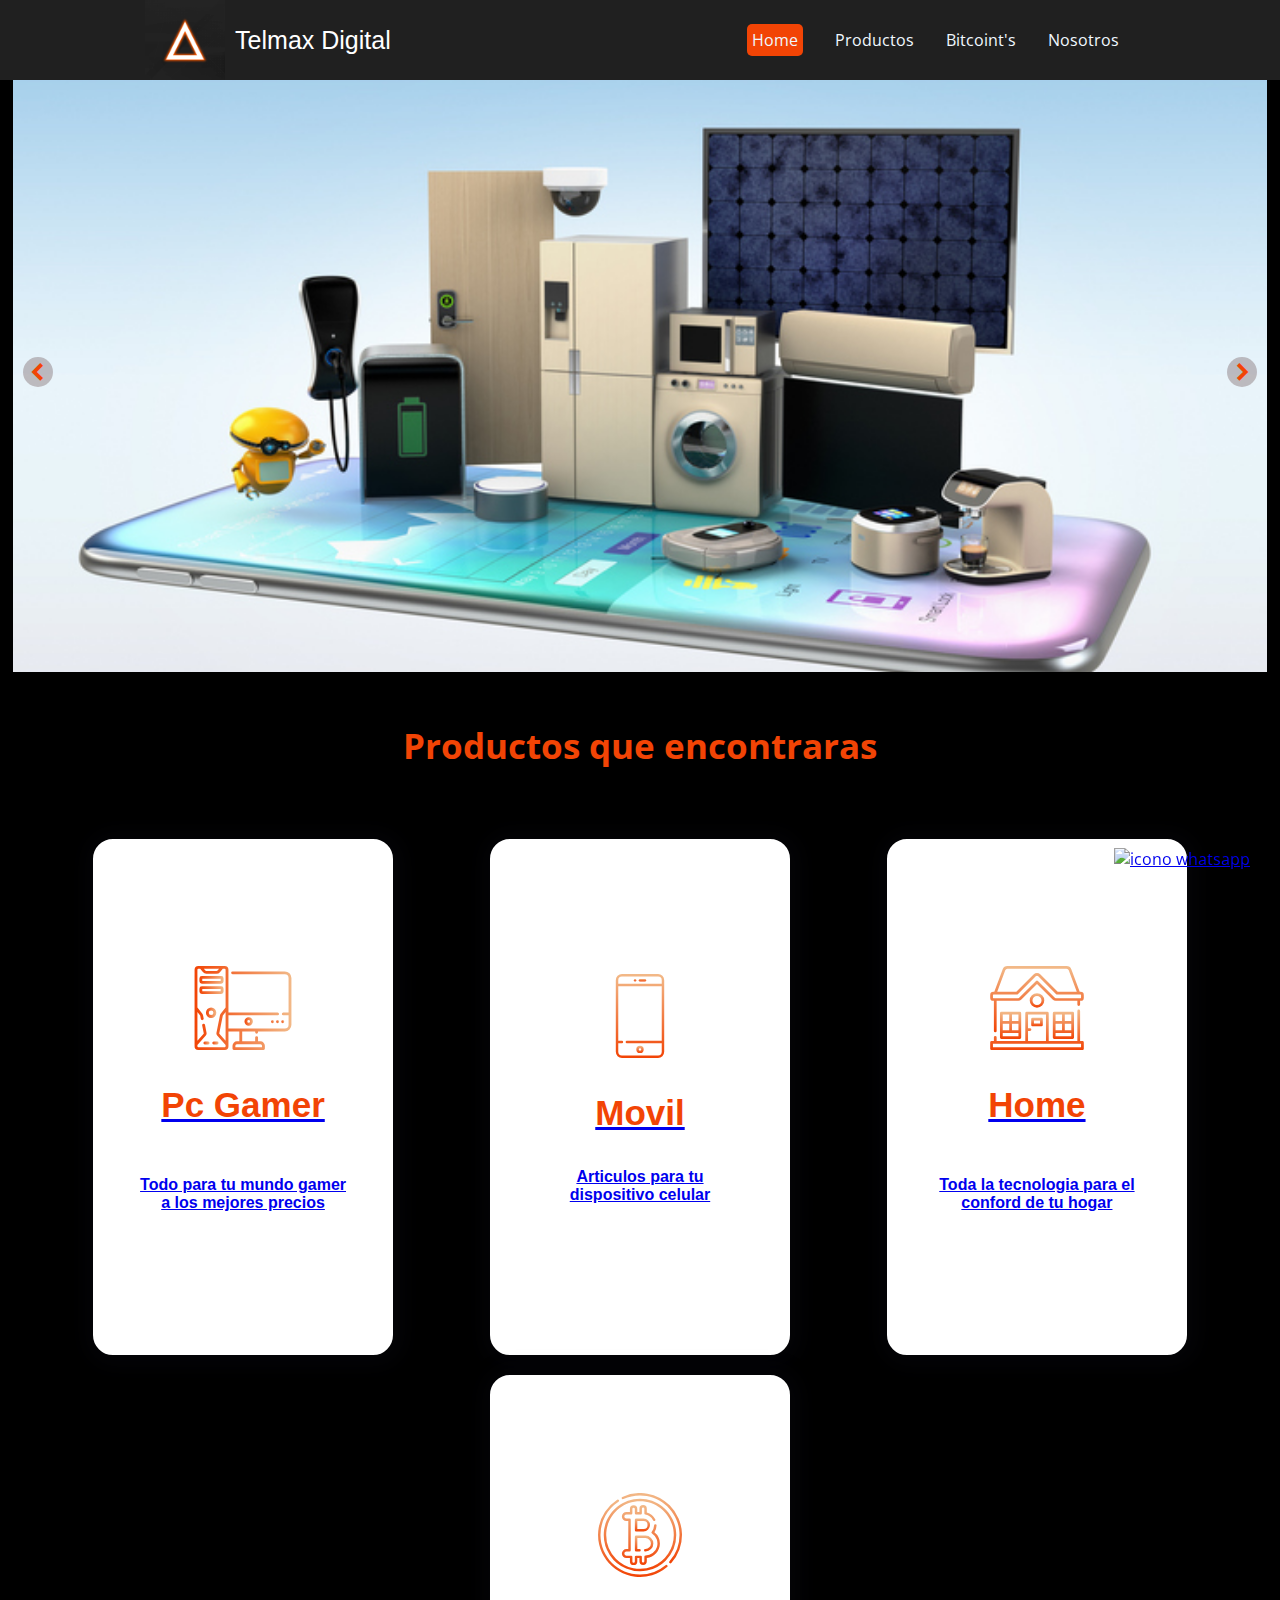
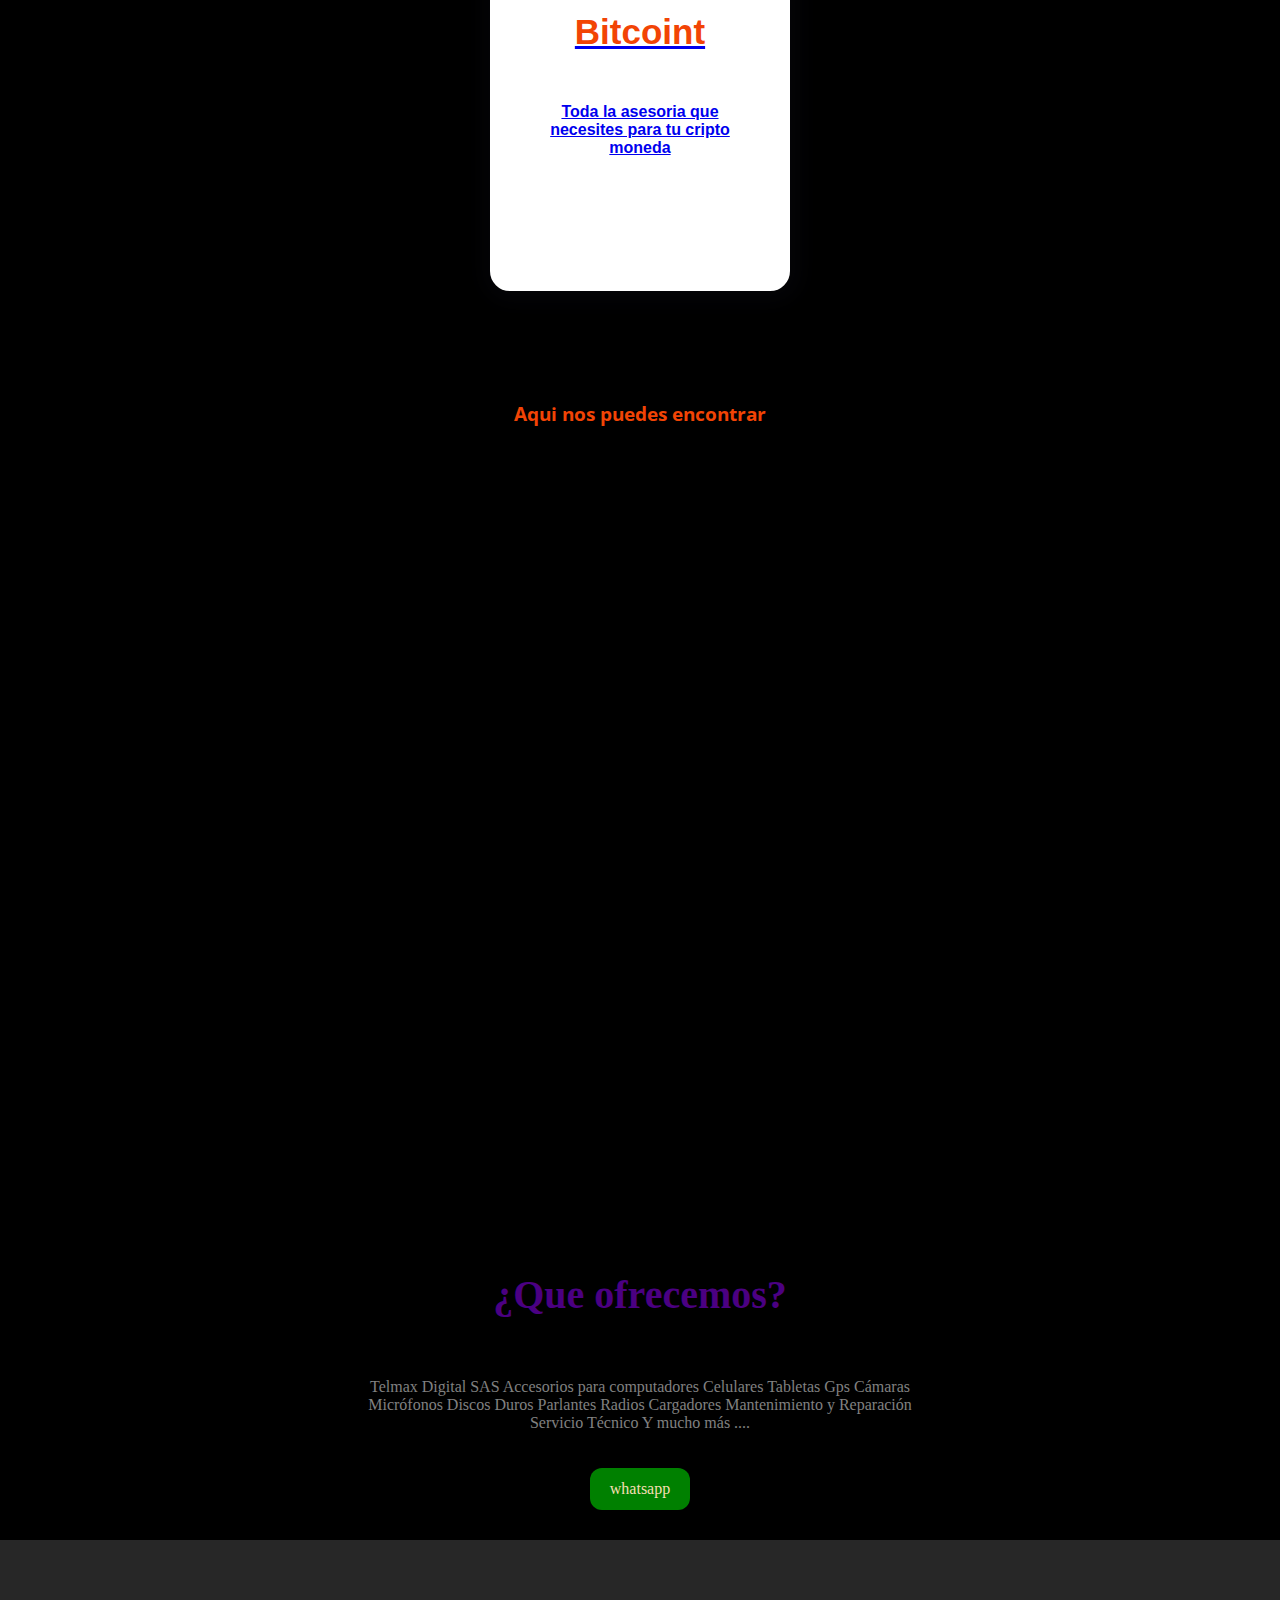
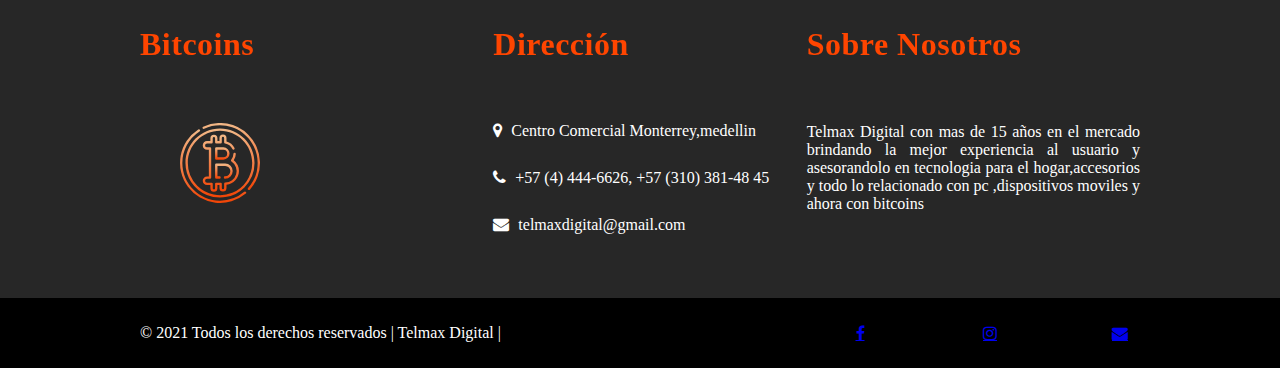
==== index.html @ 06fbbb83 "commit6" ====
<html lang="es">

<head>
    <meta charset="UTF-8">
    <meta http-equiv="X-UA-Compatible" content="IE=edge">
    <meta name="viewport" content="width=device-width, initial-scale=1.0">
    <!-- descripcion de quienes somos para motores de busqueda-->
    <meta name="description" content="Somos Telmax Digital tienda de tecnologia">
    <!--palabras claves para motores de busqueda-->
    <meta name="keywords" content="">
    TODO: busqueda de palabras
    <title>Telmax tecnologia</title>
    <link rel="shortcut icon" href="/assets/logos y simbolos/telmax logo.jpg" type="image/x-icon">
    <link rel="stylesheet" href="css/font-awesome.min.css">
    <link rel="stylesheet" href="css/stylos.css">
    <link href='https://unpkg.com/boxicons@2.0.7/css/boxicons.min.css' rel='stylesheet'>
    <link rel="preconnect" href="https://fonts.gstatic.com">
    <link href="https://fonts.googleapis.com/css2?family=Open+Sans:ital,wght@0,300;0,700;1,300;1,400;1,800&display=swap"
        rel="stylesheet">
</head>

<body>
    <header>
        <!-- logo -->
        <div class="logo_corp">
            <a href="index.html">
                <img src="Recursos/logos y simbolos/telmaxlogo.jpg" alt="logo-telmax" width="86px" class="logo">
            </a>
            <p class="h2">Telmax Digital</p>
        </div>

        <!-- menu -->
        <nav class="cont_menu">
            <ul class="menu" id="menu">
                <li class="menu_item"><a href="index.html " class="menu_link active">Home</a></li>
                <li class="menu_item"><a href="Productos.html" class="menu_link">Productos</a>
                    <ul class="submenu">
                        <li class="menu_item"><a href="Productos.html" class="menu_link lnk2">PcGamer</a></li>
                        <li class="menu_item"><a href="productosMovil.html" class="menu_link lnk2">Movil</a></li>
                        <li class="menu_item"><a href="productosHogar.html" class="menu_link lnk2">Hogar</a></li>
                    </ul>
                </li>
                <li class="menu_item"><a href="https://n9.cl/1if3p" target="_blank" class="menu_link">Bitcoint's</a>
                </li>
                <li class="menu_item"><a href="nosotros.html" class="menu_link">Nosotros</a>

                </li>
            </ul>
        </nav>

        <!-- icono-movil -->
        <div class="icon_nav" id="btnmenu"><i class='bx bx-menu icon' style='color:#F24405'></i></div>
    </header>

    <!-- Cuerpo -->
    <main>
        <!-- slider -->
        <div class="container_slider">
            <div class="slider" id="slider">
                <div class="slider_section"><img src="Img/slider/tecno_hogar_3.jpg" alt="" class="slider_img"></div>
                <div class="slider_section"><img src="/Img/slider/tecno_hogar_2.jpg" alt="" class="slider_img"></div>
                <div class="slider_section"><img src="/Img/slider/pc_gaming_2.jpg" alt="" class="slider_img"></div>
                <div class="slider_section"><img src="/Img/slider/movil.jpg" alt="" class="slider_img"></div>
            </div>
            <div class="slider_btn btn_derecho" id="btn_der"><i class='bx bxs-chevron-right btn'></i></div>
            <div class="slider_btn btn_izquierdo" id="btn_izq"><i class='bx bxs-chevron-left btn'></i></div>
        </div>

        <!-- contendor productos -->

        <section>
            <h3 class="h4"> Productos que encontraras </h3>
            <section class="box_mother">
                <div class="box_mother">

                    <a href="Productos.html">
                        <div class="box_child">
                            <div class="box_gchild">
                                <img src="/Img/gamingmod.svg" alt="icon_gamin" height="84" width="100" id="img_box">
                                <h3 class="subtitle">Pc Gamer</h3>
                                <div class="box_text">
                                    <p class="text">Todo para tu mundo gamer a los mejores precios</p>
                                </div>
                            </div>
                    </a>
                </div>

                <a href="productosMovil.html">
                    <div class="box_child">
                        <div class="box_gchild">

                            <img src="/Img/telefono-movil-mod.svg" alt="icon_gamin" height="84" width="100"
                                id="img_box">
                            <h3 class="subtitle">Movil</h3>
                            <div class="box_text">
                                <p class="text">Articulos para tu dispositivo celular</p>
                            </div>

                </a>
                </div>
                </div>
                <a href="productosHogar.html">
                    <div class="box_child">
                        <div class="box_gchild">
                            <img src="/Img/home-mod.svg" alt="icon_gamin" height="84" width="100" id="img_box">
                            <h3 class="subtitle">Home</h3>
                            <div class="box_text">
                                <p class="text">Toda la tecnologia para el conford de tu hogar</p>
                            </div>
                        </div>
                </a>
                </div>
                <a href="https://n9.cl/1if3p" target="_blank">
                    <div class="box_child">
                        <div class="box_gchild">
                            <img src="/Img/bitcoin-mod.svg" alt="icon_gamin" height="84" width="100" id="img_box">
                            <h3 class="subtitle">Bitcoint</h3>
                            <div class="box_text">
                                <p class="text">Toda la asesoria que necesites para tu cripto moneda</p>
                            </div>
                        </div>
                </a>
                </div>
                </div>
            </section>

            <div class="map_container">
                <h3 class="h3"> Aqui nos puedes encontrar </h3>
                <iframe
                    src="https://www.google.com/maps/embed?pb=!1m18!1m12!1m3!1d9433.718919211711!2d-75.57982219215948!3d6.212157180799038!2m3!1f0!2f0!3f0!3m2!1i1024!2i768!4f13.1!3m3!1m2!1s0x0%3A0xb4571233e9dce2f1!2stelmax!5e0!3m2!1ses-419!2sco!4v1623818094315!5m2!1ses-419!2sco"
                    width="800" height="600" style="border:0;" allowfullscreen="" loading="lazy" class="mapa"></iframe>
            </div>

            <div class="whp">
                <a href="https://api.whatsapp.com/send?phone=573103814845%E2%80%AC&text=Hola+Estoy+interesado+en+un+producto+o+servicio%20&source=&data=&app_absent="
                    target="_blank"><img src="img/Whatsappicon.png" alt="icono whatsapp" id="whp"></a>
            </div>

            <div class="info-container">
                <div class="info-main">
                    <h3> ¿Que ofrecemos? </h3>
                    <p>Telmax Digital SAS
                        Accesorios para computadores
                        Celulares
                        Tabletas
                        Gps
                        Cámaras
                        Micrófonos
                        Discos Duros
                        Parlantes
                        Radios
                        Cargadores
                        Mantenimiento y Reparación
                        Servicio Técnico
                        Y mucho más ....</p>
                    <a href="https://api.whatsapp.com/send?phone=573103814845%E2%80%AC&text=Hola+Estoy+interesado+en+un+producto+o+servicio%20&source=&data=&app_absent="
                        class="enlace">
                        <div class="icono">
                            <i class="whatsapp"></i>
                        </div>
                        whatsapp
                    </a>
                </div>
            </div>

    </main>
    <!-- Fother edwin -->
    <footer>
        <div class="footer-container">
            <div class="footer-main">

                <div class="footer-columna">
                    <h3>Bitcoins</h3>
                    <a class="logo">
                        <figure>
                            <img class="logo" src="Img/bitcoin-mod.svg">
                        </figure>
                    </a>
                </div>

                <div class="footer-columna">
                    <h3>Dirección</h3>
                    <span class="fa fa-map-marker">
                        <p>Centro Comercial Monterrey,medellin</p>
                    </span>
                    <span class="fa fa-phone">
                        <p>+57 (4) 444-6626, +57 (310) 381-48 45 </p>
                    </span>
                    <span class="fa fa-envelope">
                        <p>telmaxdigital@gmail.com</p>
                    </span>
                </div>

                <div class="footer-columna">
                    <h3>Sobre Nosotros</h3>
                    <p>Telmax Digital con mas de 15 años en el mercado brindando la mejor experiencia al usuario y
                        asesorandolo en tecnologia para el hogar,accesorios y todo lo relacionado con pc ,dispositivos
                        moviles y ahora con bitcoins</p>
                </div>
            </div>
        </div>

        <div class="footer-copy-redes">
            <div class="main-copy-redes">
                <div class="footer-copy">
                    &copy; 2021 Todos los derechos reservados | Telmax Digital |
                </div>
                <div class="footer-redes">
                    <a href="https://www.facebook.com/TelmaxDigital/" class="fa fa-facebook"></a>
                    <a href="https://www.instagram.com/telmaxdigital/" class="fa fa-instagram"></a>
                    <a href="https://telmaxdigital@gmail.com" class="fa fa-envelope"></a>



                </div>
            </div>
        </div>
    </footer>
    <!--js-->
    <script src="/Js/main.js"></script>
</body>

</html>
---- css/stylos.css ----
/* @font-face {
    font-family: font-telmax;
    src: url(/assets/webfonts/fa-brands-400.ttf);
    src: url(/assets/webfonts/fa-brands-400.eot);
    src: url(/assets/webfonts/fa-regular-400.woff2)
} */
/* phantone telmex */
:root{
    /* Phantone */
    --Col_coffi: #F2B988;
    --Col_orang: #F24405;
    --Col_marron: #8C3414;
    --Col_whitelx: #F2F2F2;
    --Col_blacktelx: #262626;
    --Col_blacklog: #202020;
    --font_telmax: 'Open Sans', sans-serif;
    --font_subtitle: 'Merriweather Sans', sans-serif;
}
*{
    box-sizing: border-box;
}
body{
    font-family: var(--font_telmax);
    background-color:black;
    margin: 0;
}
header{
    display: flex;
    justify-content: space-around;
    align-items: center;
    position: fixed;
    /* padding: 5px 0; */
    top: 0;
    width: 100%;
    background-color: var(--Col_blacklog);
    z-index: 1;
}
.logo_corp {
    display: flex;
    align-items: center;}

.logo{
    width: auto;
    height: 80px;


}

.h2 {
    font-family: var(--font_subtitle);
    color: white;
    margin: 0 10px;
    font-size: 25px;
}



/* menu del menu prinsipal */
.cont_menu{
    display: flex;
    justify-content: space-evenly;
    align-content: center;
}
.menu{
    display: flex;
}
.active{
    background-color: var(--Col_orang);
    padding: 5px;
    border-radius: 5px;
}
.menu_item{
    position: relative;
}
.menu, .submenu{
    list-style: none;
}
.menu_item, .menu_link{
    text-decoration: none;
    color: aliceblue;
    margin:  8px;
}
.submenu{
    position: absolute; 
    padding: 10px 50px ;
    border-radius: 5px;
    display: none;
    background-color: var(--Col_blacktelx)
    /* TODO: INVESTIGAR POR EL MARGIN INABILITA LAS OPCIONES DEL MENU */
}
.menu_item:hover .submenu{
    display: block;
}
.lnk2{
    margin: 10px 0;
}
.menu_link:hover{
    background-color: var(--Col_orang);
    padding: 5px;
    border-radius: 5px;
    transition: all 0.4s;
}
.icon_nav{
    font-size: 30px;
    border: 1px solid var(--Col_orang);
    border-radius: 5px;
    display: none;
}

/* Main container slider */

.container_slider{
    width: 98%;
    margin: 50px auto;
    overflow: hidden;
    position: relative; 
    /* box-shadow:  0 0 0 3px var(--Col_orang),
                        0 8px 20px; */
}
.slider{
    display: flex;
    width: 400%;
    height: 600px;
    margin-left: -100%; /*para que se pueda enfocar la segunda imagane */
}
.slider_section{
    width: 100%;
}
.slider_img{
    display: block;
    width: 100%;
    height: 100%;
    object-fit: cover;
}
.slider_btn{
    position: absolute;
    background-color:  rgba(82, 46, 46, 0.295);
    top: 50%;
    transform: translateY(-50%) ;
    border-radius: 50%;
    cursor: pointer;
}
.slider_btn:hover{
    background-color: var(--Col_blacktelx);
}
.btn_derecho{
    right: 10px
}
.btn_izquierdo{
    left: 10px
}
.btn{
    color: var(--Col_orang);
    font-size: 30px;
}

/* Contnedor de productos */


.box_mother{
    background-color: black;
    display:flex;
    flex-wrap: wrap;
    justify-content: space-around;
    width: 98%;
    margin: 0 auto 50px;
    
    
}

 
.box_child{
    display: flex;
    align-items: center;
    justify-content: space-evenly;
    /* flex: 0 1 250px; */
    width: 300px;
    box-sizing: border-box;
    margin: 10px;
    padding: 3px;
    text-align: center;
    text-decoration: none;
    border-radius: 20px;
    background: #fff;
    border: 5px solid #fff;
    box-shadow: 2px 2px 20px 10px rgba(37, 37, 54, 0.12);
    transition: all .7s;
    cursor: pointer;
}
.box_child:hover{
    background: linear-gradient(to right, var(--Col_orang), var(--Col_coffi));
    transform: scale(1.05);
}
.box_gchild{
    display: flex;
    flex-direction: column;
    justify-content: center;
    width: 100%;
    height: 500px;
    padding: 35px;
    border-radius: 15px;
    background: #fff;
    
}
#img_box{
    margin: 0 auto;
}
.subtitle{
    font-size: 35px;
    font-family: var(--font_subtitle);
    
}

h3 .subtitle {

    text-decoration: none;
}
.box_text{
    font-weight: bold;
    font-family: var(--font_subtitle);
    
}
.map_container{
    margin-bottom: 100px;
    width: 100%;
    height: 700px;
    text-align: center;
}
.mapa{
    margin-top:50px;
}
.whp {
    display: inline-block;
    position: fixed;
    bottom: 30px;
    right: 0;
    margin-right: 30px;
    cursor: pointer;
}

h3 {text-align: center;   
    color: #F24405;
    text-decoration: none;
}

.h4 {
    text-align: center;
    color: #F24405;
    margin-bottom:60px;
    margin-top: 20px;
    font-size: 35px;
}

.info-container {
    width: 100%;
    background: black;
    font-family: Raleway;

}

.info-main {
    width: 98%;
    max-width: 1000px;
    margin: auto;
    text-align: center;
    padding: 30px 200px;

}

.info-main h3 {
    color: indigo;
    font-size: 40px;
    text-align: center;
}

.info-main p {
    padding: 20px 0;
    color: gray;
}


.info-main a {
    display: inline-block;
    background: green;
    color: wheat;
    text-decoration: none;
    padding: 12px 20px;
    border-radius: 12px;

}

footer {
    width: 100%;
    font-family: Raleway;
}

.footer-container {
    width: 100%;
    background: #272727;
    color: #fff;
}

.footer-main {
    width: 98%;
    max-width: 1000px;
    margin: auto;
    padding: 50px 0;
    display: flex;
    flex-wrap: wrap;
}

.footer-main .footer-columna {
    width: calc(100% / 3);
    text-align: justify;
}


.footer-main .footer-columna:nth-child(2) {
    padding: 0 20px;
}

.footer-main .footer-columna h3 {
    font-weight: 600;
    letter-spacing: .5px;
    line-height: 45px;
    font-size: 32px;
    margin-bottom: 40px;
    background: #fd4766;
    background: var(--color-primary);
    background: orangered;
    background-clip: border-box;
    filter: progid:DXImageTransform.Microsoft.gradient(startColorstr="var(--color-primary)", endColorstr="var(--color-secondary)", GradientType=1);
    -webkit-background-clip: text;
    -webkit-text-fill-color: transparent;
    display: inline-block;

}

.footer-main .footer-columna input {
    border: none;
    width: 100%;
    border: 1px solid orangered;
    font-size: 14px;
    padding: 10px;
    font-family: Raleway;
}

.footer-main .footer-columna input {
    border: none;
    background: orangered;
    color: #fff;
    padding: 10px 40px;
    font-size: 18px;
    margin-top: 10px;
    cursor: pointer;
    font-family: Raleway;
}

.footer-main .footer-columna span p {
    display: inline-block;
    margin-left: 5px;
    margin-bottom: 15px;
    font-family: Raleway;
}

.footer-copy-redes {
    width: 100%;
    background: #000;
    border-top: 4px solid 4afd;
}

.main-copy-redes {
    width: 98%;
    max-width: 1000px;
    padding: 15px 0;
    margin: auto;
    display: flex;
    flex-wrap: wrap;
    justify-content: space-between;
    -ms-align-items: center;
    align-items: center;
}

.main-copy-redes .footer-copy {
    width: 70%;
    color: white;
}

.main-copy-redes .footer-redes {
    width: 30%;
    display: flex;
    flex-wrap: wrap;
    justify-content: space-between;
}


.main-copy-redes .footer-redes a {
    display: inline-block;
    width: 40px;
    height: 40px;
    line-height: 40px;
    border-radius: 50%;
    text-align: center;
}







/*  Vercion movill */
@media screen and (max-width: 768px){
    
    .icon_nav{
        display: block;
    }
    .menu{
        flex-direction: column;
        position:fixed;
        left: 0;
        top: 70px;
        width: 100%;
        height: 50vh;
        padding: 20 0px;
        margin-left: -100%;
        background-color: var(--Col_blacklog);
        transition:  all 0.5s;
    }
    .ver{
        margin-left: 0;
    }
    .menu_item{
        margin:  5px 0;
    }
    .submenu{
        width: 100%;
        margin: 0 ;
        padding: 2px 20px;
        display: block;
        position: relative;
        border-radius: 0px;
        border-top: 1px solid var(--Col_orang);
        background-color: var(--Col_blacktelx);
        opacity: 1;
        visibility: visible;
    }
    .lnk2{
        color: var(--Col_orang);
        font-weight: bold;
    }
    /* slider movil */
    .container_slider{
        width: 95%;
    }

    /* box_menu_movil */
    .box_mother{
        /* flex-direction: column; */
        width: 100%;
   
    .box_child{
        align-content: flex-start;
        width: 100%;
        border: none; 
        box-shadow:  none;
    }
    .box_child:hover{
        background: none;
        transform: none;
    }
    .box_gchild{
        height: 270px;
        padding: 30px;
    }
    .subtitle{
        margin: 5px auto;
    }
    .text{
        margin: 8px;
    }
    .mapa{
        width: 350px;
        height: 400px;
    }
.whp {
    margin-right: 10px;
}

#whp {
    width: 50px;
}
@media screen and (max-width: 750px) {
    .info-main {
        padding: 30px 100px;
    }

    .footer-main .footer-columna {
        padding: 0 10px;
    }

    .footer-main .footer-columna h3 {
        font-size: 28px;
    }

    .footer-main .footer-columna p {
        font-size: 14px;
    }
}

@media screen and (max-width: 808px) {

    #filosofia {
        display: inline-grid;

    }

    #filosofia #mision {
        width: 100%;


    }

    #filosofia #mision p {
        display: block;

    }

    #filosofia #vision {
        width: 100%;


    }

    #filosofia #valores {
        width: 100%;


    }

    @media screen and (max-width: 640px) {


        .info-main {
            padding: 30px 30px;
        }

        .info-main h3 {
            font-size: 30px;
        }

        .footer-main {
            padding: 10px 0;
        }

        .footer-main .footer-columna {
            width: 100%;
            text-align: center;
            margin: 10px 0;
        }

        .footer-main .footer-columna h3 {
            margin-bottom: 5px;
        }

        .footer-main .footer-columna span {
            display: block;
        }

        .main-copy-redes .footer-copy {
            width: 100%;
            text-align: center;
            margin-bottom: 20px;
        }

        .main-copy-redes .footer-redes {
            width: 80%;
            margin: auto;
        }
    }
}
    }
}
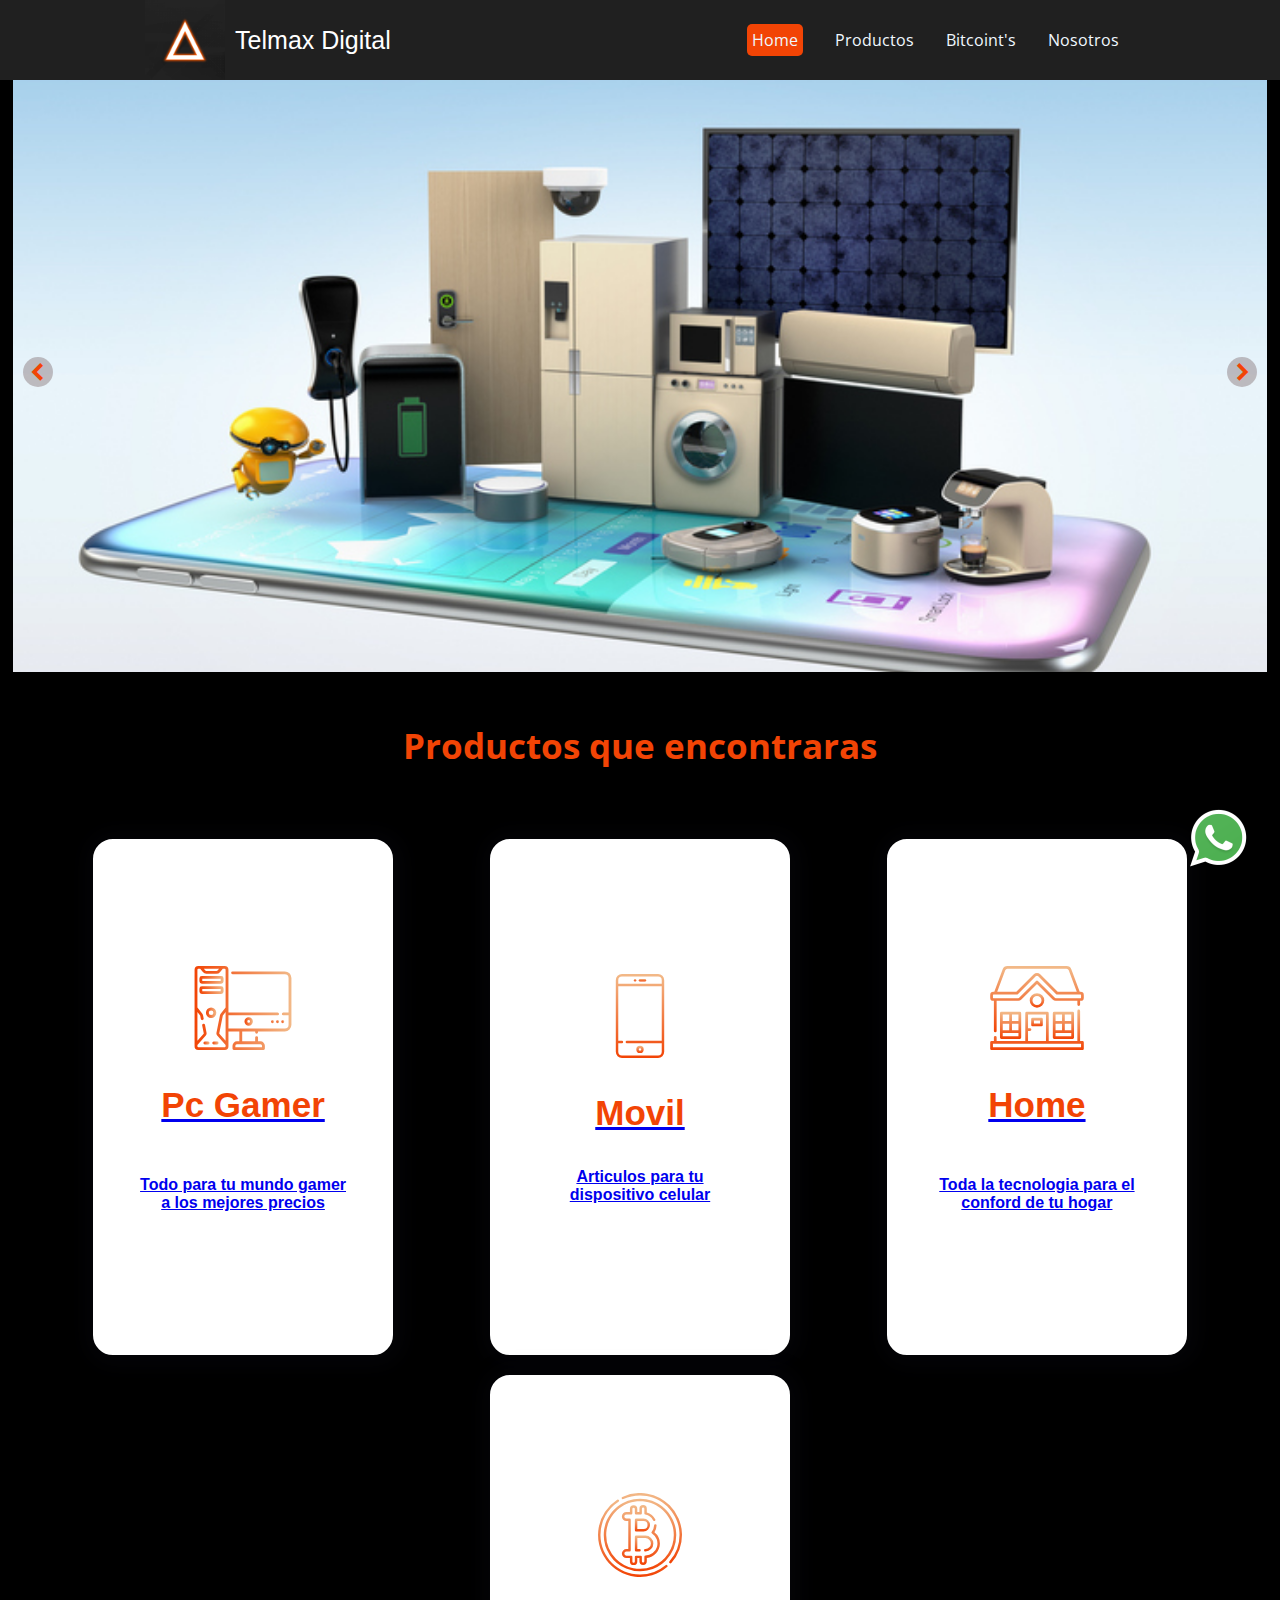
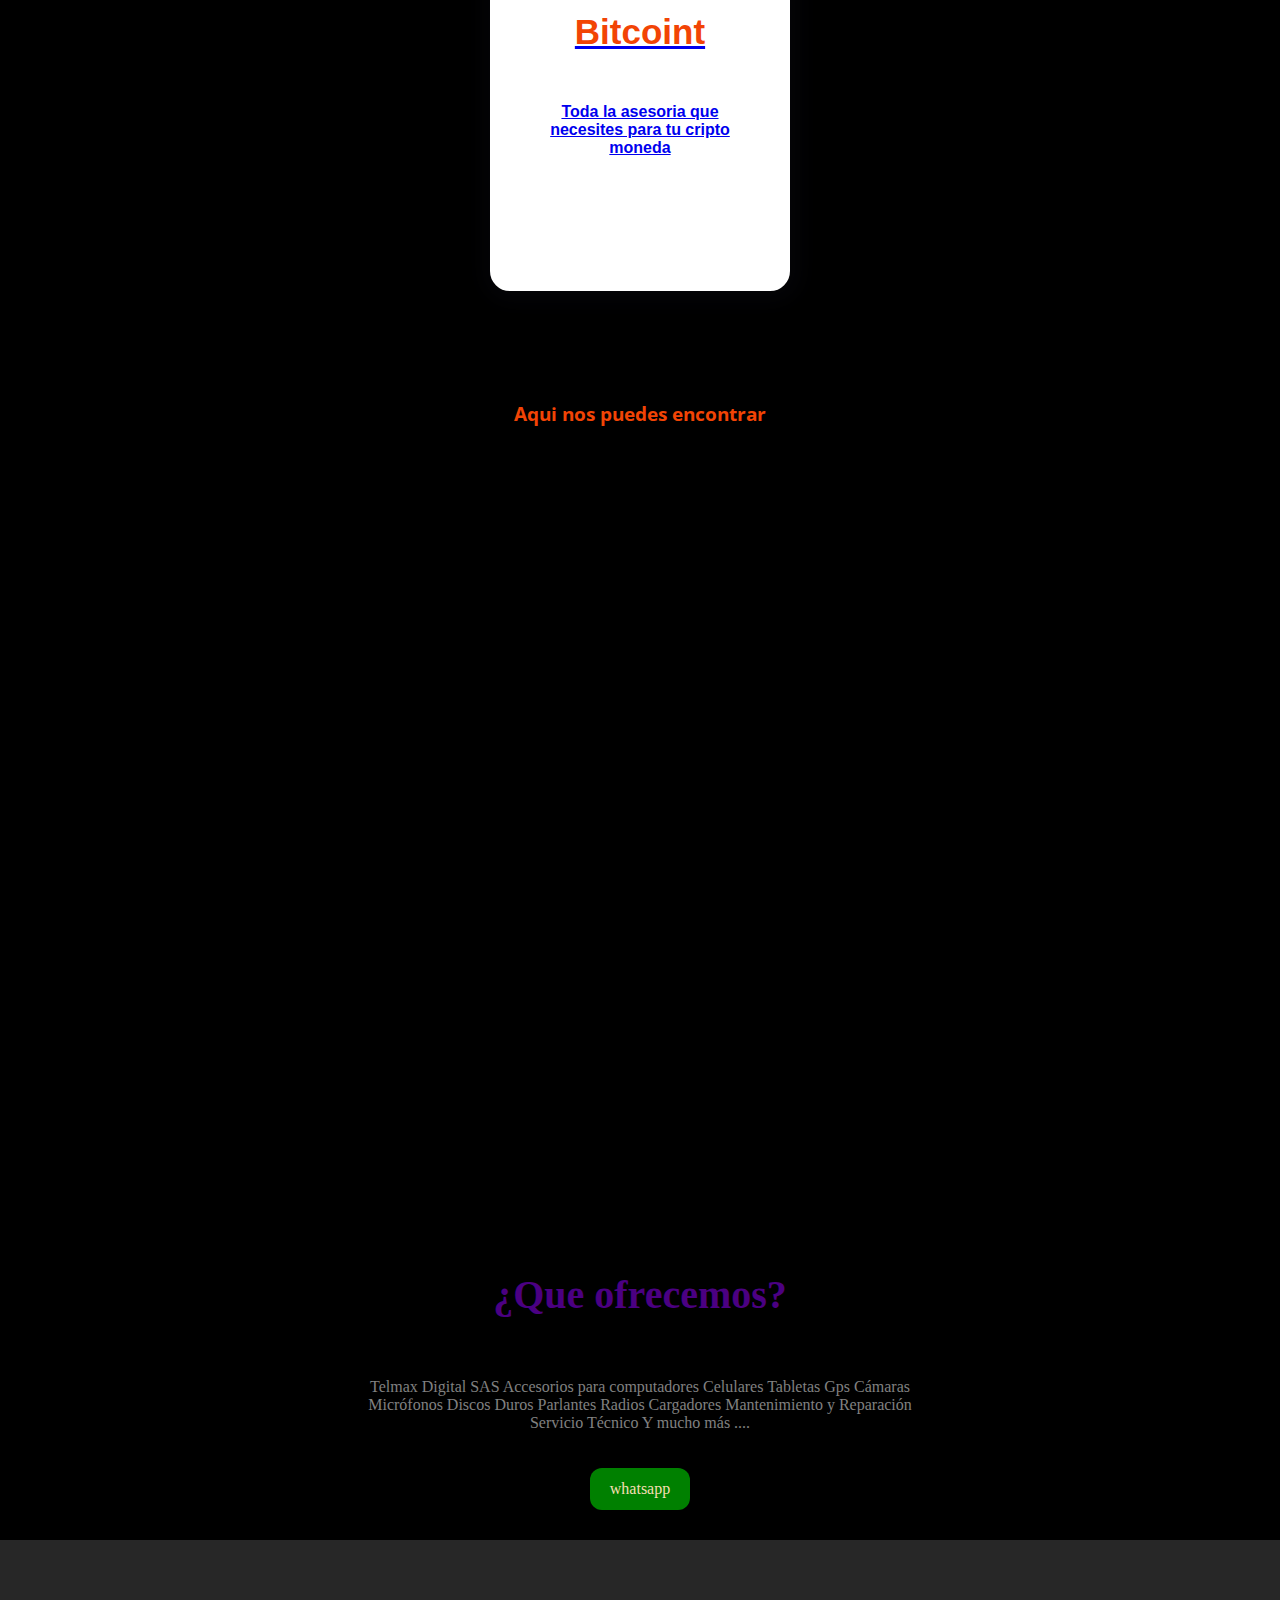
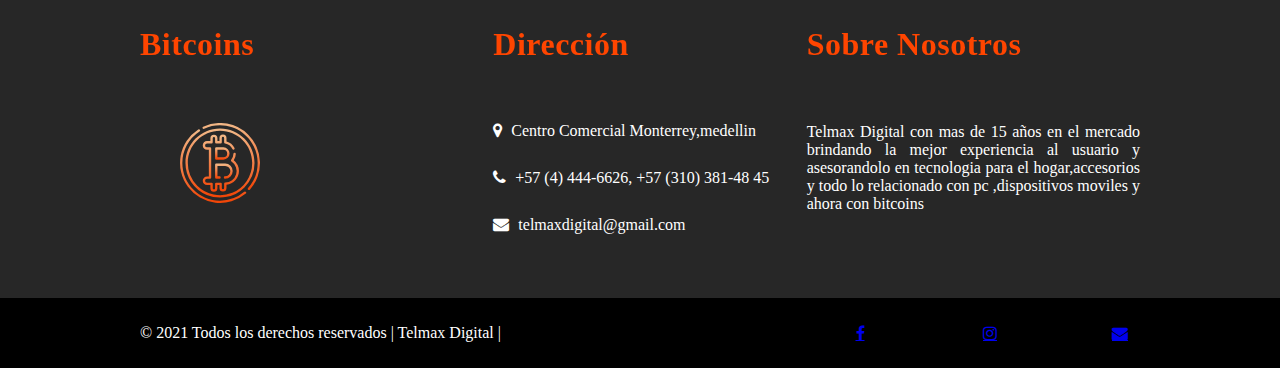
==== commit 41fa2aca: "Update index.html" ====
--- a/index.html
+++ b/index.html
@@ -57,10 +57,10 @@
         <!-- slider -->
         <div class="container_slider">
             <div class="slider" id="slider">
-                <div class="slider_section"><img src="Img/slider/tecno_hogar_3.jpg" alt="" class="slider_img"></div>
-                <div class="slider_section"><img src="/Img/slider/tecno_hogar_2.jpg" alt="" class="slider_img"></div>
-                <div class="slider_section"><img src="/Img/slider/pc_gaming_2.jpg" alt="" class="slider_img"></div>
-                <div class="slider_section"><img src="/Img/slider/movil.jpg" alt="" class="slider_img"></div>
+               <div class="slider_section"><img src="Img/slider/tecnohogar3.jpg" alt="" class="slider_img"></div>
+                <div class="slider_section"><img src="Img/slider/tecnohogar2.jpg" alt="" class="slider_img"></div>
+                <div class="slider_section"><img src="Img/slider/pcgamin2.jpg" alt="" class="slider_img"></div>
+                <div class="slider_section"><img src="Img/slider/movil.jpg" alt="" class="slider_img"></div>
             </div>
             <div class="slider_btn btn_derecho" id="btn_der"><i class='bx bxs-chevron-right btn'></i></div>
             <div class="slider_btn btn_izquierdo" id="btn_izq"><i class='bx bxs-chevron-left btn'></i></div>
@@ -76,7 +76,7 @@
                     <a href="Productos.html">
                         <div class="box_child">
                             <div class="box_gchild">
-                                <img src="/Img/gamingmod.svg" alt="icon_gamin" height="84" width="100" id="img_box">
+                                <img src="Img/gamingmod.svg" alt="icon_gamin" height="84" width="100" id="img_box">
                                 <h3 class="subtitle">Pc Gamer</h3>
                                 <div class="box_text">
                                     <p class="text">Todo para tu mundo gamer a los mejores precios</p>
@@ -89,7 +89,7 @@
                     <div class="box_child">
                         <div class="box_gchild">
 
-                            <img src="/Img/telefono-movil-mod.svg" alt="icon_gamin" height="84" width="100"
+                            <img src="Img/telefono-movil-mod.svg" alt="icon_gamin" height="84" width="100"
                                 id="img_box">
                             <h3 class="subtitle">Movil</h3>
                             <div class="box_text">
@@ -102,7 +102,7 @@
                 <a href="productosHogar.html">
                     <div class="box_child">
                         <div class="box_gchild">
-                            <img src="/Img/home-mod.svg" alt="icon_gamin" height="84" width="100" id="img_box">
+                            <img src="Img/home-mod.svg" alt="icon_gamin" height="84" width="100" id="img_box">
                             <h3 class="subtitle">Home</h3>
                             <div class="box_text">
                                 <p class="text">Toda la tecnologia para el conford de tu hogar</p>
@@ -113,7 +113,7 @@
                 <a href="https://n9.cl/1if3p" target="_blank">
                     <div class="box_child">
                         <div class="box_gchild">
-                            <img src="/Img/bitcoin-mod.svg" alt="icon_gamin" height="84" width="100" id="img_box">
+                            <img src="Img/bitcoin-mod.svg" alt="icon_gamin" height="84" width="100" id="img_box">
                             <h3 class="subtitle">Bitcoint</h3>
                             <div class="box_text">
                                 <p class="text">Toda la asesoria que necesites para tu cripto moneda</p>
@@ -133,7 +133,7 @@
 
             <div class="whp">
                 <a href="https://api.whatsapp.com/send?phone=573103814845%E2%80%AC&text=Hola+Estoy+interesado+en+un+producto+o+servicio%20&source=&data=&app_absent="
-                    target="_blank"><img src="img/Whatsappicon.png" alt="icono whatsapp" id="whp"></a>
+                    target="_blank"><img src="Img/Whatsappicon.png" alt="icono whatsapp" id="whp"></a>
             </div>
 
             <div class="info-container">
@@ -220,4 +220,4 @@
     <script src="/Js/main.js"></script>
 </body>
 
-</html>+</html>
